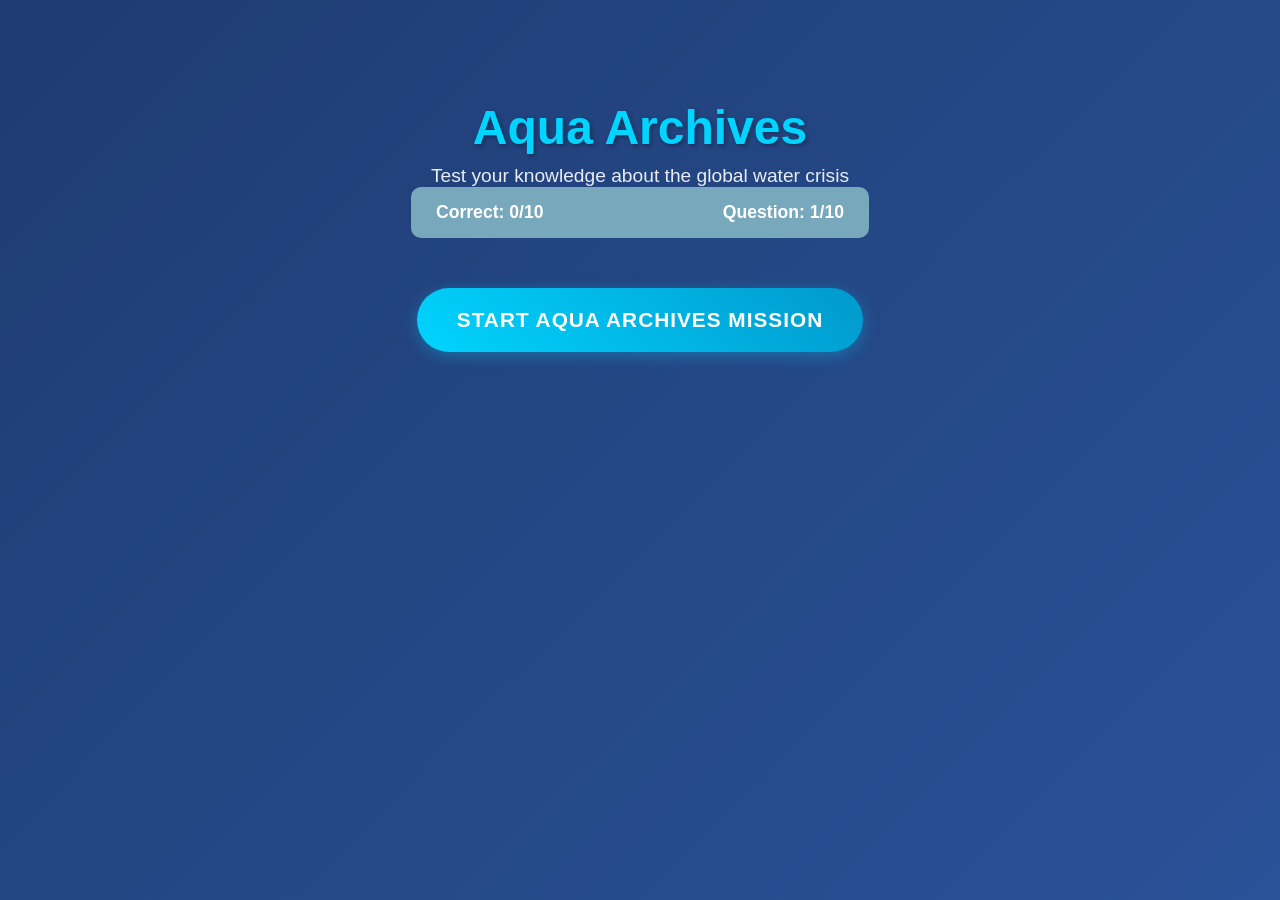
==== 2Aqua-Archives-Trivia/index.html @ f6c4ccf7 "Initial commit" ====
<!DOCTYPE html>
<html lang="en">
<head>
    <meta charset="UTF-8">
    <meta name="viewport" content="width=device-width, initial-scale=1.0">
    <title>Aqua Archives - Water Crisis Trivia</title>
    <link rel="stylesheet" href="styles.css">
</head>
<body>
    <div class="container">
        <!-- Remove the back button container - it's provided by the main game -->
        
        <header>
            <h1>Aqua Archives</h1>
            <p>Test your knowledge about the global water crisis</p>
        </header>

        <div id="game-screen" class="screen active">
            <div class="score-board">
                <div class="score">Correct: <span id="score">0</span>/10</div>
                <div class="question-counter">Question: <span id="question-number">1</span>/10</div>
            </div>

            <div class="mission-button">
                <button id="start-mission" class="btn-mission">Start Aqua Archives Mission</button>
            </div>

            <div id="quiz-container" class="quiz-container hidden">
                <div class="question-card">
                    <h2 id="question-text"></h2>
                    <div id="answers-container" class="answers"></div>
                    <div id="feedback" class="feedback hidden"></div>
                    <button id="next-question" class="btn-next hidden">Next Question</button>
                </div>
            </div>

            <div id="result-screen" class="result-screen hidden">
                <h2 id="result-title"></h2>
                <p id="result-message"></p>
                <button id="play-again" class="btn-play-again">Play Again</button>
            </div>
        </div>
    </div>

    <script src="questions.js"></script>
    <script src="app.js"></script>
</body>
</html>
---- 2Aqua-Archives-Trivia/styles.css ----
* {
    margin: 0;
    padding: 0;
    box-sizing: border-box;
}

/* Resetting styles to ensure full-screen */
html, body {
    margin: 0;
    padding: 0;
    height: 100vh; /* Make sure body takes up full height */
    overflow: hidden; /* Prevent scrollbars */
}

/* Allow scrolling on mobile devices */
@media (max-width: 768px) {
    html, body {
        height: auto;
        min-height: 100vh;
        overflow-y: auto; /* Allow vertical scrolling on mobile */
        overflow-x: hidden; /* Prevent horizontal scrolling */
    }
}

body {
    font-family: 'Arial', sans-serif;
    background: linear-gradient(135deg, #1e3c72 0%, #2a5298 100%);
    min-height: 100vh; /* Ensure body covers the full height */
    color: white;
    display: flex; /* Use flexbox to control vertical alignment */
    flex-direction: column; /* Stack elements vertically */
    justify-content: flex-start; /* Align content to the top */
    padding-top: 80px; /* Add padding to the top of the body */
}

/* Mobile body adjustments */
@media (max-width: 768px) {
    body {
        min-height: 100vh;
        padding-top: 60px; /* Reduce top padding on mobile */
        padding-bottom: 20px; /* Add bottom padding for mobile */
    }
}

.container {
    max-width: 800px;
    margin: 0 auto;
    padding: 20px;
    height: 100%; /* Ensure container takes up full height */
    flex: 1; /* Allow container to grow and shrink */
}

/* Mobile container adjustments */
@media (max-width: 768px) {
    .container {
        width: 100%; /* Make container full-width on smaller screens */
        padding: 10px; /* Reduce padding on smaller screens */
        margin: 0; /* Remove margins */
        height: auto; /* Allow height to adjust to content on mobile */
        min-height: calc(100vh - 80px); /* Ensure minimum height minus top padding */
        flex: none; /* Remove flex behavior on mobile */
    }
}

header {
    text-align: center; /* Center the header content */
    padding: 0 20px; /* Add horizontal padding */
}

header h1 {
    font-size: 3rem; /* Initial font size */
    margin-bottom: 10px;
    text-shadow: 2px 2px 4px rgba(0,0,0,0.3);
    color: #00d4ff;
    text-align: center; /* Center the title */
}

header p {
    font-size: 1.2rem;
    opacity: 0.9;
    text-align: center; /* Center the subtitle */
}

/* Mobile header adjustments to avoid back button overlap */
@media (max-width: 768px) {
    header {
        margin-top: 20px; /* Add top margin to avoid back button overlap */
        padding: 0 80px; /* Add horizontal padding to avoid button overlap */
        text-align: center;
    }
    
    header h1 {
        font-size: 2rem;
        margin-bottom: 8px;
    }
    
    header p {
        font-size: 1rem;
        margin-bottom: 20px;
    }
}

@media (max-width: 600px) {
    header {
        margin-top: 30px; /* Increase top margin on smaller screens */
        padding: 0 60px; /* Reduce horizontal padding */
    }
}

@media (max-width: 480px) {
    header {
        margin-top: 35px;
        padding: 0 50px;
    }
    
    .back-button-container {
        top: 15px; /* Adjust back button position on very small screens */
        left: 15px;
    }
    
    .back-button {
        padding: 8px 15px; /* Smaller back button on mobile */
        font-size: 0.9rem;
    }
}

.screen {
    display: none;
}

.screen.active {
    display: block;
}

.score-board {
    display: flex;
    justify-content: space-between;
    background:#77A8BB;
    padding: 15px 25px;
    border-radius: 10px;
    margin-bottom: 30px;
    backdrop-filter: blur(10px);
}

.score, .question-counter {
    font-size: 1.1rem;
    font-weight: bold;
}

.mission-button {
    text-align: center;
    margin: 50px 0;
}

.btn-mission {
    background: linear-gradient(45deg, #00d4ff, #0099cc);
    color: white;
    border: none;
    padding: 20px 40px;
    font-size: 1.3rem;
    border-radius: 50px;
    cursor: pointer;
    transition: all 0.3s ease;
    box-shadow: 0 4px 15px rgba(0,212,255,0.3);
    text-transform: uppercase;
    font-weight: bold;
    letter-spacing: 1px;
}

.btn-mission:hover {
    transform: translateY(-2px);
    box-shadow: 0 6px 20px rgba(0,212,255,0.4);
    background: linear-gradient(45deg, #0099cc, #00d4ff);
}

.quiz-container {
    background: rgba(255,255,255,0.1);
    border-radius: 15px;
    padding: 30px;
    backdrop-filter: blur(10px);
}

.question-card h2 {
    font-size: 1.4rem;
    margin-bottom: 25px;
    line-height: 1.5;
    text-align: center;
}

.answers {
    display: grid;
    gap: 15px;
    margin-bottom: 25px;
}

.answer-btn {
    background: #FFF7E1;
    color: rgb(0, 0, 0);
    border: 2px solid rgba(255,255,255,0.3);
    padding: 15px 20px;
    border-radius: 10px;
    cursor: pointer;
    transition: all 0.3s ease;
    font-size: 1rem;
    text-align: left;
}

.answer-btn:hover {
    background: #FED8C1; 
    border-color: rgba(255,255,255,0.5);
}

.answer-btn.correct {
    background: linear-gradient(45deg, #4CAF50, #45a049);
    border-color: #4CAF50;
}

.answer-btn.incorrect {
    background: linear-gradient(45deg, #f44336b5, #da190b);
    border-color: #f44336;
}

.answer-btn.disabled {
    cursor: not-allowed;
    opacity: 0.7;
}

.feedback {
    text-align: center;
    padding: 15px;
    border-radius: 10px;
    margin: 20px 0;
    font-weight: bold;
}

.feedback.correct {
    background: rgba(76, 175, 80, 0.2);
    border: 2px solid #4CAF50;
    color: #4CAF50;
}

.feedback.incorrect {
    background: rgba(244, 67, 54, 0.2);
    border: 2px solid #f44336;
    color: #f44336;
}

.btn-next {
    background: linear-gradient(45deg, #00d4ff, #0099cc);
    color: white;
    border: none;
    padding: 12px 30px;
    border-radius: 25px;
    cursor: pointer;
    font-size: 1rem;
    display: block;
    margin: 0 auto;
    transition: all 0.3s ease;
}

.btn-next:hover {
    transform: translateY(-1px);
    box-shadow: 0 4px 12px rgba(0,212,255,0.3);
}

.result-screen {
    text-align: center;
    background: rgba(255,255,255,0.1);
    border-radius: 15px;
    padding: 40px;
    backdrop-filter: blur(10px);
}

.result-screen h2 {
    font-size: 2.5rem;
    margin-bottom: 20px;
}

.result-screen p {
    font-size: 1.2rem;
    margin-bottom: 30px;
    line-height: 1.6;
}

.btn-play-again {
    background: linear-gradient(45deg, #00d4ff, #0099cc);
    color: white;
    border: none;
    padding: 15px 35px;
    border-radius: 25px;
    cursor: pointer;
    font-size: 1.1rem;
    transition: all 0.3s ease;
}

.btn-play-again:hover {
    transform: translateY(-2px);
    box-shadow: 0 4px 15px rgba(0,212,255,0.3);
}

.hidden {
    display: none !important;
}

.back-button-container {
    position: fixed;
    top: 20px;
    left: 20px;
    z-index: 1000;
}

.back-button {
    background: linear-gradient(45deg, #ef4444, #dc2626);
    color: white;
    border: none;
    padding: 12px 20px;
    border-radius: 25px;
    cursor: pointer;
    font-size: 1rem;
    font-weight: bold;
    transition: all 0.3s ease;
    box-shadow: 0 4px 15px rgba(239, 68, 68, 0.3);
}

.back-button:hover {
    transform: translateY(-2px);
    box-shadow: 0 6px 20px rgba(239, 68, 68, 0.4);
    background: linear-gradient(45deg, #dc2626, #ef4444);
}

@media (max-width: 768px) {
    header h1 {
        font-size: 2.5rem;
    }
    
    .score-board {
        flex-direction: column;
        gap: 10px;
        text-align: center;
    }
    
    .quiz-container {
        padding: 20px;
        margin-bottom: 20px; /* Add bottom margin for mobile spacing */
    }
    
    .question-card h2 {
        font-size: 1.2rem;
    }
    
    /* Ensure proper spacing for next button on mobile */
    .btn-next {
        margin: 20px auto;
        padding: 15px 35px;
        font-size: 1.1rem;
    }
}

/* Additional mobile responsive styles for better scrolling */
@media (max-width: 600px) {
    .container {
        padding: 5px !important;
        margin: 5px auto !important;
        max-width: 98vw !important;
    }
    
    header h1 {
        font-size: 1.8rem !important;
        margin-bottom: 15px;
    }
    
    .quiz-container {
        padding: 15px !important;
        margin-bottom: 30px !important;
    }
    
    .question-card h2 {
        font-size: 1.1rem !important;
        margin-bottom: 20px;
    }
    
    .answer-btn {
        padding: 12px 15px !important;
        font-size: 0.95rem !important;
        margin-bottom: 8px;
    }
    
    .feedback {
        margin: 15px 0 !important;
        padding: 12px !important;
        font-size: 0.95rem;
    }
    
    .btn-next {
        margin: 25px auto !important;
        padding: 12px 25px !important;
        font-size: 1rem !important;
    }
    
    .score-board {
        padding: 12px 20px !important;
        margin-bottom: 20px !important;
    }
}

@media (max-width: 480px) {
    header h1 {
        font-size: 1.6rem !important;
    }
    
    .quiz-container {
        padding: 12px !important;
    }
    
    .question-card h2 {
        font-size: 1rem !important;
    }
    
    .answer-btn {
        padding: 10px 12px !important;
        font-size: 0.9rem !important;
    }
}

@media (max-width: 320px) {
    .container {
        padding: 3px !important;
    }
    
    header h1 {
        font-size: 1.4rem !important;
    }
    
    .quiz-container {
        padding: 10px !important;
    }
    
    .question-card h2 {
        font-size: 0.95rem !important;
    }
    
    .answer-btn {
        padding: 8px 10px !important;
        font-size: 0.85rem !important;
    }
}
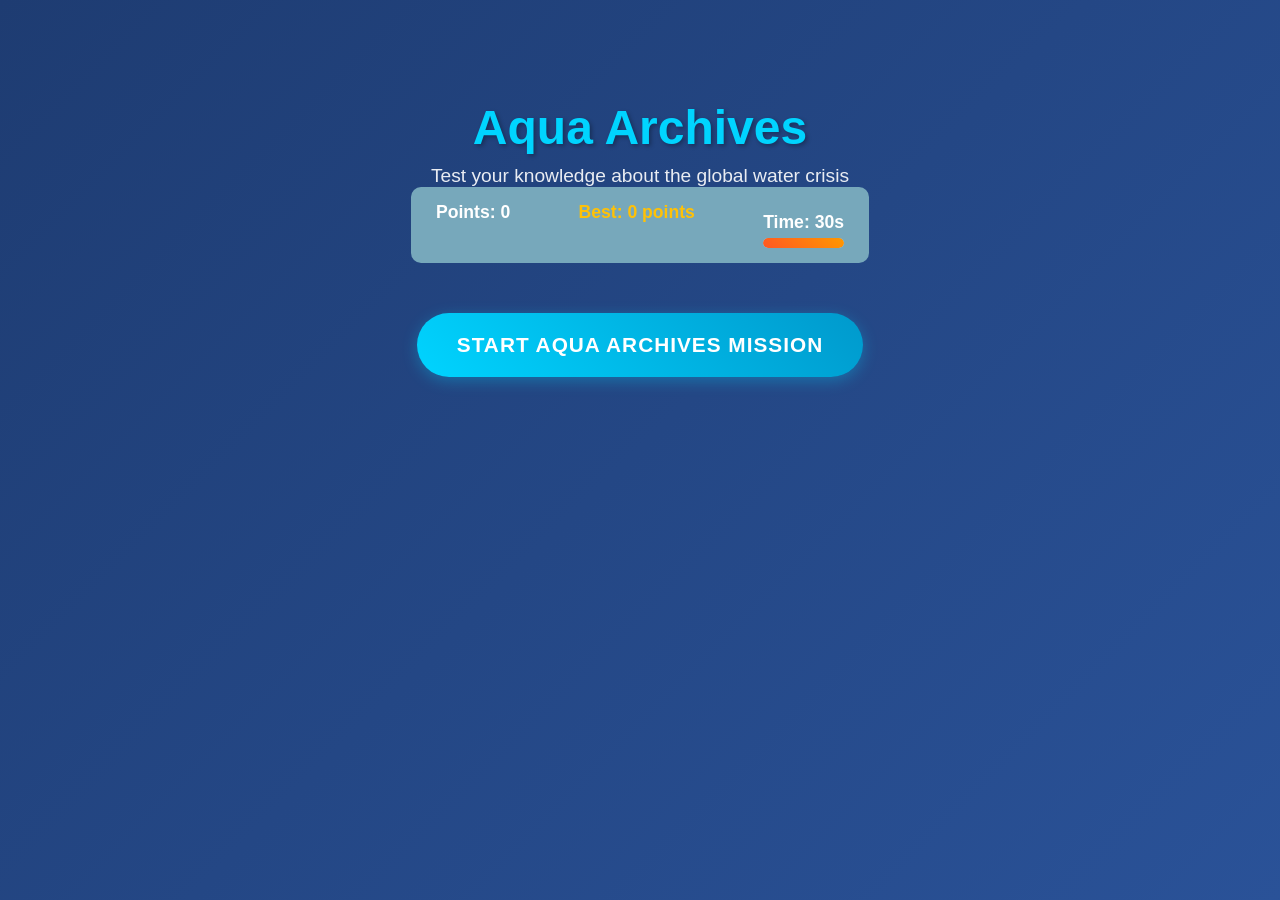
==== commit 5d7a9e45: "Enhance game mechanics and UI: update difficulty spawn rates, add high score tracking, implement tim" ====
--- a/2Aqua-Archives-Trivia/index.html
+++ b/2Aqua-Archives-Trivia/index.html
@@ -17,8 +17,14 @@
 
         <div id="game-screen" class="screen active">
             <div class="score-board">
-                <div class="score">Correct: <span id="score">0</span>/10</div>
-                <div class="question-counter">Question: <span id="question-number">1</span>/10</div>
+                <div class="score">Points: <span id="score">0</span></div>
+                <div class="high-score">Best: <span id="high-score">0</span> points</div>
+                <div class="timer-container">
+                    <div class="timer-text">Time: <span id="timer">30</span>s</div>
+                    <div class="timer-bar-container">
+                        <div id="timer-bar" class="timer-bar"></div>
+                    </div>
+                </div>
             </div>
 
             <div class="mission-button">
--- a/2Aqua-Archives-Trivia/styles.css
+++ b/2Aqua-Archives-Trivia/styles.css
@@ -328,6 +328,72 @@
     background: linear-gradient(45deg, #dc2626, #ef4444);
 }
 
+.high-score {
+    font-size: 1.1rem;
+    font-weight: bold;
+    color: #ffc107; /* Gold color for high score */
+}
+
+.buttons-container {
+    display: flex;
+    gap: 15px;
+    justify-content: center;
+    margin-top: 20px;
+    flex-wrap: wrap;
+}
+
+.btn-reset {
+    background: linear-gradient(45deg, #f44336, #d32f2f);
+    color: white;
+    border: none;
+    padding: 15px 35px;
+    border-radius: 25px;
+    cursor: pointer;
+    font-size: 1.1rem;
+    transition: all 0.3s ease;
+}
+
+.btn-reset:hover {
+    transform: translateY(-2px);
+    box-shadow: 0 4px 15px rgba(244, 67, 54, 0.3);
+}
+
+.timer-container {
+    margin-top: 10px;
+}
+
+.timer-text {
+    font-size: 1.1rem;
+    font-weight: bold;
+    margin-bottom: 5px;
+}
+
+.timer-bar-container {
+    width: 100%;
+    height: 10px;
+    background-color: rgba(255, 255, 255, 0.3);
+    border-radius: 5px;
+    overflow: hidden;
+}
+
+.timer-bar {
+    height: 100%;
+    width: 100%;
+    background: linear-gradient(45deg, #ff5722, #ff9800);
+    border-radius: 5px;
+    transition: width 1s linear;
+}
+
+.timer-warning {
+    background: linear-gradient(45deg, #ff5722, #f44336) !important;
+    animation: pulse 0.5s infinite alternate;
+}
+
+@keyframes pulse {
+    from { opacity: 0.7; }
+    to { opacity: 1; }
+}
+
 @media (max-width: 768px) {
     header h1 {
         font-size: 2.5rem;
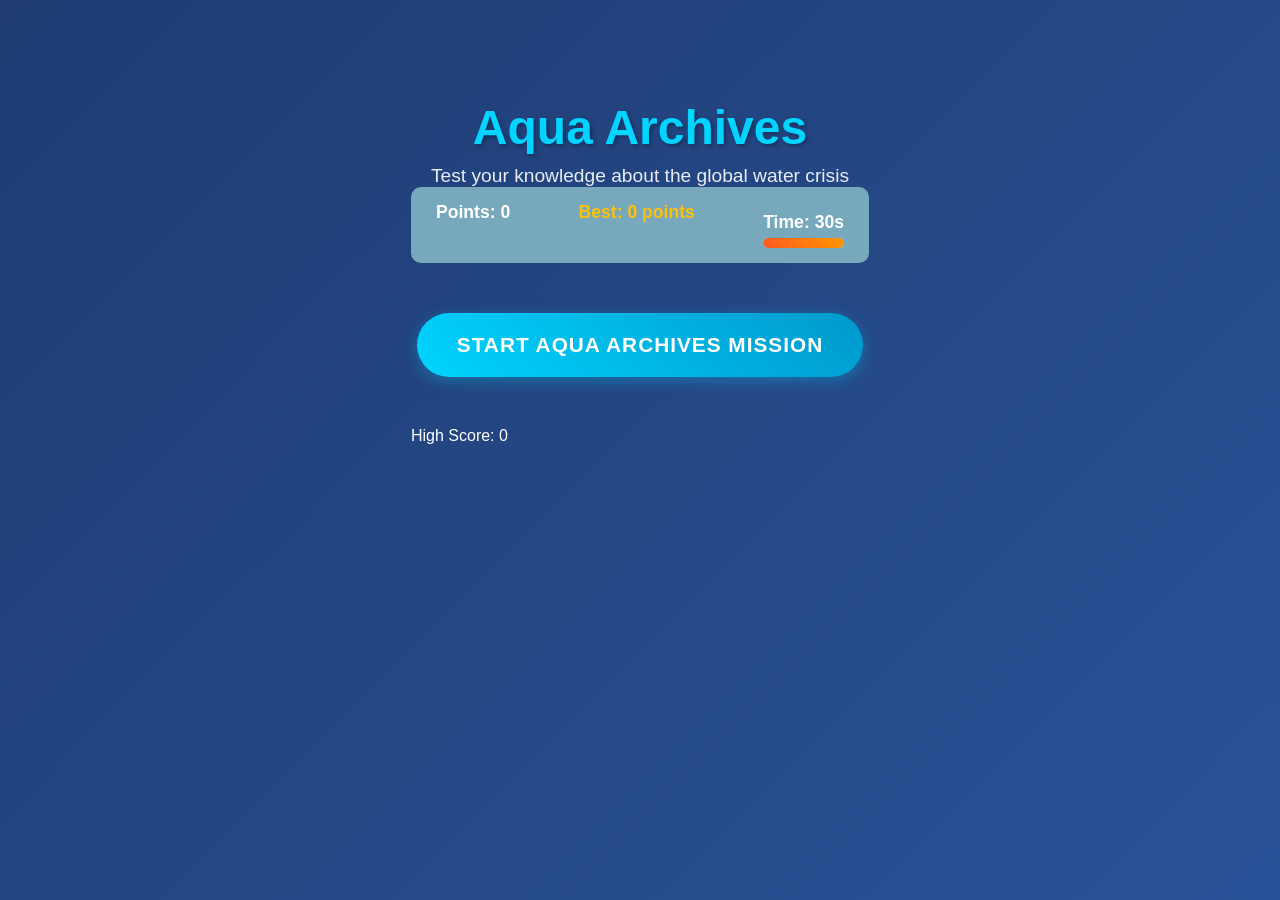
==== commit 9c5988c7: "Add game result popup styles and high score display: implement fixed positioning for result popup an" ====
--- a/2Aqua-Archives-Trivia/index.html
+++ b/2Aqua-Archives-Trivia/index.html
@@ -44,7 +44,13 @@
                 <h2 id="result-title"></h2>
                 <p id="result-message"></p>
                 <button id="play-again" class="btn-play-again">Play Again</button>
+                <button id="reset-high-score" class="btn-reset-score">Reset High Score</button>
             </div>
+        </div>
+
+        <!-- Add high score display -->
+        <div class="score-display">
+            <span>High Score: <span id="high-score">0</span></span>
         </div>
     </div>
 
